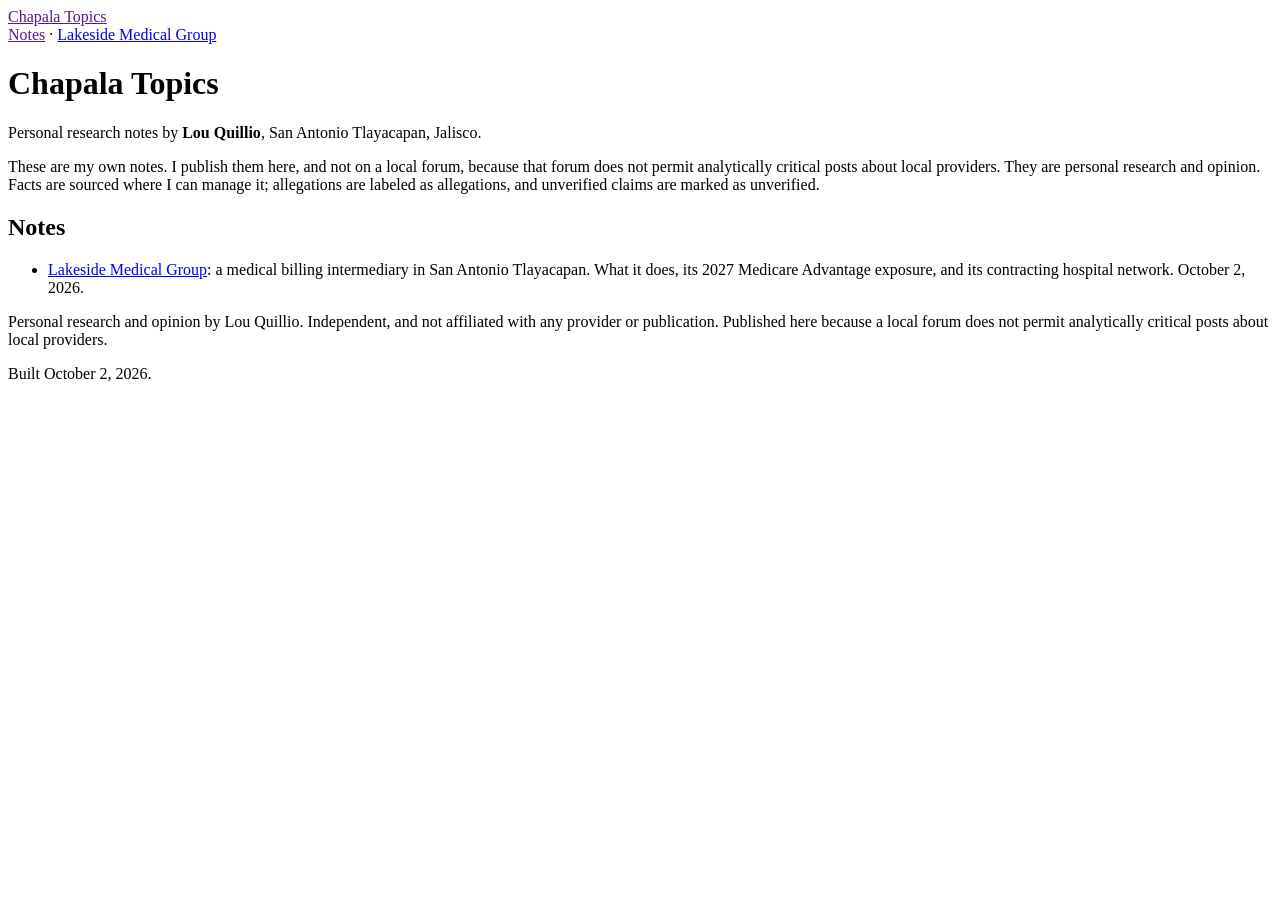
==== index.html @ 0d065344 "Add index.html" ====
<!doctype html>
<html lang="en">
<head>
<meta charset="utf-8">
<meta name="viewport" content="width=device-width, initial-scale=1">
<meta name="robots" content="noindex,nofollow">
<title>Chapala Topics · Chapala Topics</title>
<link rel="stylesheet" href="assets/style.css">
</head>
<body>
<header class="site"><div class="wrap">
<a class="brand" href="">Chapala Topics</a>
<nav><a href="">Notes</a> · <a href="lakeside-medical-group/">Lakeside Medical Group</a></nav>
</div></header>
<main class="wrap">
<h1>Chapala Topics</h1>
<p>Personal research notes by <strong>Lou Quillio</strong>, San Antonio Tlayacapan, Jalisco.</p>
<p>These are my own notes. I publish them here, and not on a local forum, because that forum does not permit analytically critical posts about local providers. They are personal research and opinion. Facts are sourced where I can manage it; allegations are labeled as allegations, and unverified claims are marked as unverified.</p>
<h2>Notes</h2>
<ul>
<li><a href="lakeside-medical-group/">Lakeside Medical Group</a>: a medical billing intermediary in San Antonio Tlayacapan. What it does, its 2027 Medicare Advantage exposure, and its contracting hospital network. October 2, 2026.</li>
</ul>
</main>
<footer class="site"><div class="wrap">
<p>Personal research and opinion by Lou Quillio. Independent, and not affiliated with any provider or publication. Published here because a local forum does not permit analytically critical posts about local providers.</p>
<p class="meta">Built October 2, 2026.</p>
</div></footer>
</body>
</html>
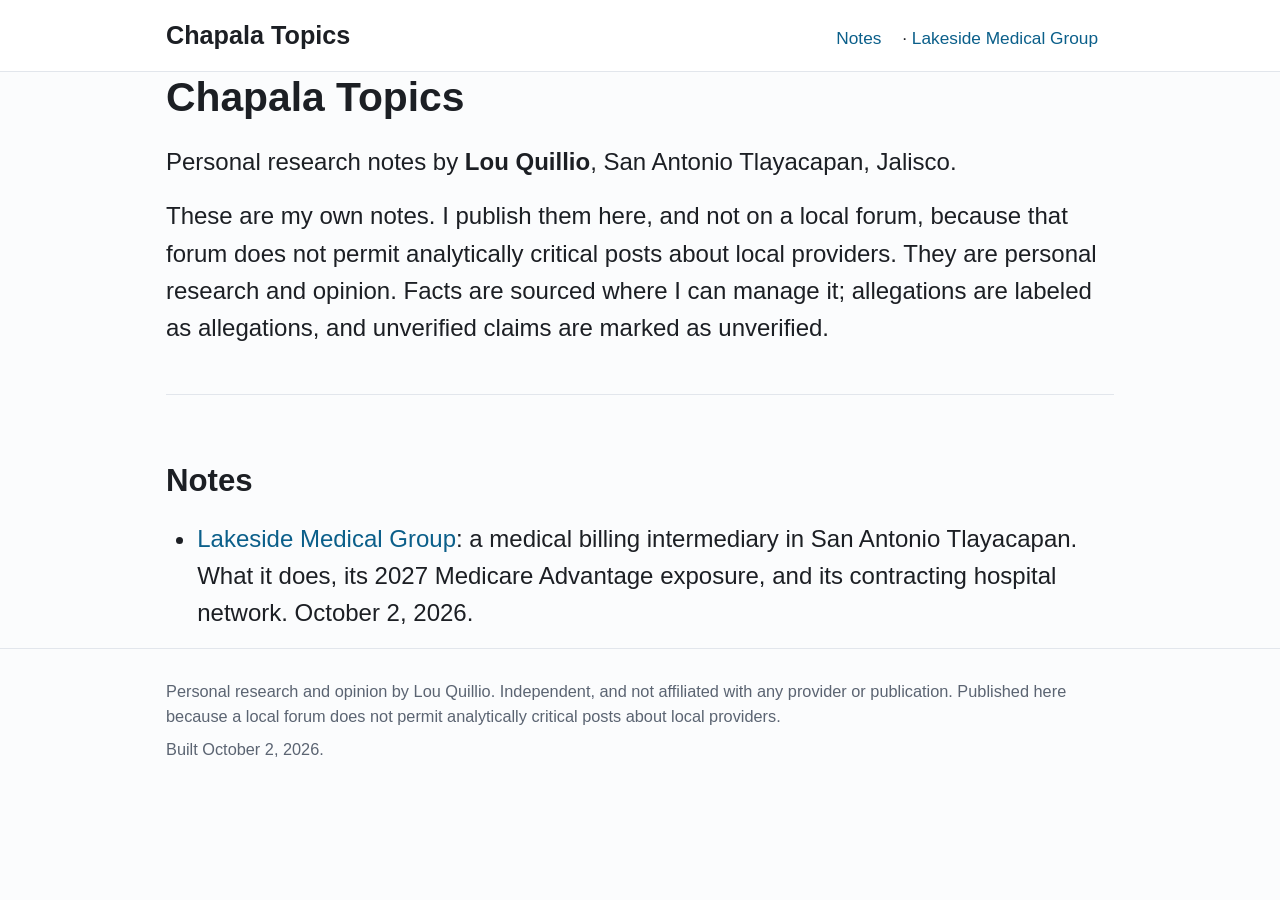
==== commit fb4d6ca7: "Update index.html" ====
--- a/index.html
+++ b/index.html
@@ -10,12 +10,13 @@
 <body>
 <header class="site"><div class="wrap">
 <a class="brand" href="">Chapala Topics</a>
-<nav><a href="">Notes</a> · <a href="lakeside-medical-group/">Lakeside Medical Group</a></nav>
+<nav class="site"><a href="">Notes</a> · <a href="lakeside-medical-group/">Lakeside Medical Group</a></nav>
 </div></header>
 <main class="wrap">
 <h1>Chapala Topics</h1>
 <p>Personal research notes by <strong>Lou Quillio</strong>, San Antonio Tlayacapan, Jalisco.</p>
 <p>These are my own notes. I publish them here, and not on a local forum, because that forum does not permit analytically critical posts about local providers. They are personal research and opinion. Facts are sourced where I can manage it; allegations are labeled as allegations, and unverified claims are marked as unverified.</p>
+<hr>
 <h2>Notes</h2>
 <ul>
 <li><a href="lakeside-medical-group/">Lakeside Medical Group</a>: a medical billing intermediary in San Antonio Tlayacapan. What it does, its 2027 Medicare Advantage exposure, and its contracting hospital network. October 2, 2026.</li>
--- a/assets/style.css
+++ b/assets/style.css
@@ -0,0 +1,42 @@
+:root{--fg:#1c1f24;--muted:#5b6472;--line:#e2e6ec;--accent:#0b5f8a;--bg:#fbfcfd;--card:#ffffff;}
+*{box-sizing:border-box}
+html{font-size:24px}
+body{margin:0;background:var(--bg);color:var(--fg);
+ font-family:-apple-system,BlinkMacSystemFont,"Segoe UI",Roboto,Helvetica,Arial,sans-serif;
+ font-size:24px;line-height:1.55;}
+
+.wrap{max-width:1000px;margin:0 auto;padding:0 26px}
+
+header.site{background:var(--card);border-bottom:1px solid var(--line);padding:16px 0}
+header.site .wrap{display:flex;flex-wrap:wrap;gap:10px 20px;align-items:baseline;justify-content:space-between}
+.brand{font-weight:700;color:var(--fg);text-decoration:none;font-size:1.05rem}
+nav{font-size:.72rem}
+nav a{margin-right:16px;white-space:nowrap}
+nav a.here{font-weight:700;text-decoration:underline}
+
+main{padding:44px 26px 84px}
+h1{font-size:1.7rem;line-height:1.25;margin:0 0 .5em}
+h2{font-size:1.3rem;line-height:1.3;margin:2.1em 0 .6em}
+h3{font-size:1.05rem;margin:1.5em 0 .4em;color:#111}
+p{margin:.7em 0}
+a{color:var(--accent);text-decoration:none}
+a:hover{text-decoration:underline}
+ul,ol{padding-left:1.3em;margin:.7em 0}
+li{margin:.3em 0}
+blockquote{margin:1em 0;padding:.55em 1em;border-left:3px solid var(--accent);
+ background:#eef5f9;color:#213;border-radius:0 6px 6px 0}
+code{background:#eef1f4;padding:.1em .35em;border-radius:4px;font-size:.85em}
+hr{border:0;border-top:1px solid var(--line);margin:2em 0}
+table{border-collapse:collapse;width:100%;margin:1.1em 0;font-size:.78rem}
+th,td{border:1px solid var(--line);padding:.5em .65em;text-align:left;vertical-align:top}
+th{background:#f2f5f8}
+
+footer.site{border-top:1px solid var(--line);color:var(--muted);font-size:.68rem;padding:22px 0 70px}
+footer.site p{margin:.45em 0}
+footer.site .meta{color:var(--muted)}
+
+@media print{
+ header.site nav{display:none}
+ body{font-size:12pt}
+ a{color:#000}
+}
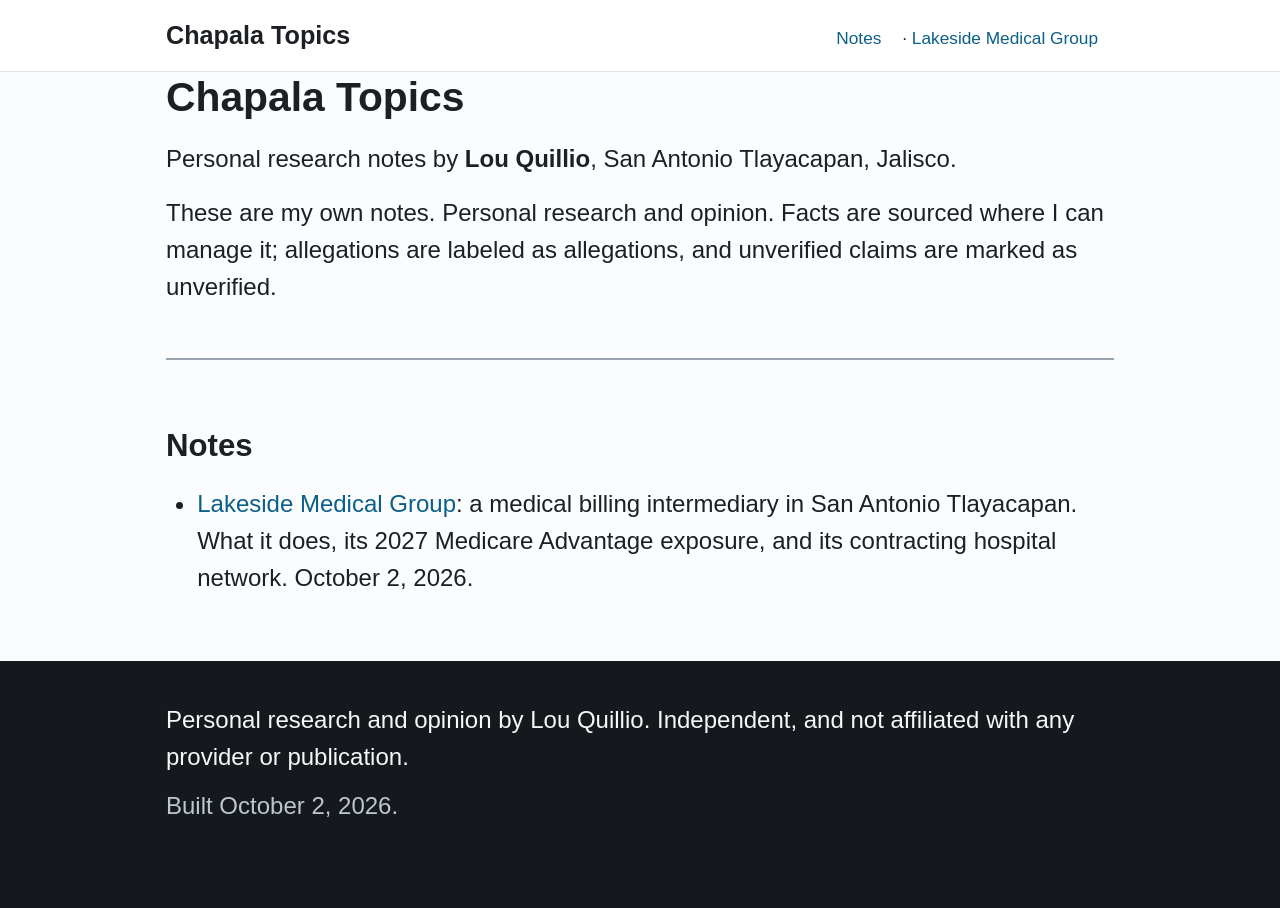
==== commit f46f8b2b: "Update index.html" ====
--- a/index.html
+++ b/index.html
@@ -15,15 +15,16 @@
 <main class="wrap">
 <h1>Chapala Topics</h1>
 <p>Personal research notes by <strong>Lou Quillio</strong>, San Antonio Tlayacapan, Jalisco.</p>
-<p>These are my own notes. I publish them here, and not on a local forum, because that forum does not permit analytically critical posts about local providers. They are personal research and opinion. Facts are sourced where I can manage it; allegations are labeled as allegations, and unverified claims are marked as unverified.</p>
+<p>These are my own notes. Personal research and opinion. Facts are sourced where I can manage it; allegations are labeled as allegations, and unverified claims are marked as unverified.</p>
 <hr>
-<h2>Notes</h2>
+<p><a id="notes"></a></p>
+<h2 id="notes">Notes</h2>
 <ul>
 <li><a href="lakeside-medical-group/">Lakeside Medical Group</a>: a medical billing intermediary in San Antonio Tlayacapan. What it does, its 2027 Medicare Advantage exposure, and its contracting hospital network. October 2, 2026.</li>
 </ul>
 </main>
 <footer class="site"><div class="wrap">
-<p>Personal research and opinion by Lou Quillio. Independent, and not affiliated with any provider or publication. Published here because a local forum does not permit analytically critical posts about local providers.</p>
+<p>Personal research and opinion by Lou Quillio. Independent, and not affiliated with any provider or publication.</p>
 <p class="meta">Built October 2, 2026.</p>
 </div></footer>
 </body>
--- a/assets/style.css
+++ b/assets/style.css
@@ -1,4 +1,8 @@
-:root{--fg:#1c1f24;--muted:#5b6472;--line:#e2e6ec;--accent:#0b5f8a;--bg:#fbfcfd;--card:#ffffff;}
+:root{
+  --fg:#1c1f24; --muted:#5b6472; --line:#e2e6ec; --rule:#98a2b0;
+  --accent:#0b5f8a; --bg:#fbfcfd; --card:#ffffff;
+  --foot-bg:#15181c; --foot-fg:#f5f7f9; --foot-muted:#bcc6d1; --foot-link:#cfe4f2;
+}
 *{box-sizing:border-box}
 html{font-size:24px}
 body{margin:0;background:var(--bg);color:var(--fg);
@@ -7,15 +11,25 @@
 
 .wrap{max-width:1000px;margin:0 auto;padding:0 26px}
 
+/* header: brand + site nav */
 header.site{background:var(--card);border-bottom:1px solid var(--line);padding:16px 0}
 header.site .wrap{display:flex;flex-wrap:wrap;gap:10px 20px;align-items:baseline;justify-content:space-between}
 .brand{font-weight:700;color:var(--fg);text-decoration:none;font-size:1.05rem}
-nav{font-size:.72rem}
-nav a{margin-right:16px;white-space:nowrap}
-nav a.here{font-weight:700;text-decoration:underline}
+nav.site{font-size:.72rem}
+nav.site a{margin-right:16px;white-space:nowrap}
+nav.site a.here{font-weight:700;text-decoration:underline}
 
-main{padding:44px 26px 84px}
-h1{font-size:1.7rem;line-height:1.25;margin:0 0 .5em}
+main{padding:40px 26px 84px}
+
+/* breadcrumb trail, in-page, above the title */
+nav.crumbs{font-size:.68rem;color:var(--muted);margin:0 0 .4em}
+nav.crumbs a{color:var(--muted)}
+nav.crumbs .here{color:var(--fg)}
+
+h1{font-size:1.7rem;line-height:1.25;margin:0 0 .35em}
+p.byline{font-size:.7rem;color:var(--muted);margin:0 0 1.7em}
+p.byline a{color:var(--muted);text-decoration:underline}
+
 h2{font-size:1.3rem;line-height:1.3;margin:2.1em 0 .6em}
 h3{font-size:1.05rem;margin:1.5em 0 .4em;color:#111}
 p{margin:.7em 0}
@@ -26,17 +40,24 @@
 blockquote{margin:1em 0;padding:.55em 1em;border-left:3px solid var(--accent);
  background:#eef5f9;color:#213;border-radius:0 6px 6px 0}
 code{background:#eef1f4;padding:.1em .35em;border-radius:4px;font-size:.85em}
-hr{border:0;border-top:1px solid var(--line);margin:2em 0}
+
+/* rules made clearly visible */
+hr{border:0;border-top:2px solid var(--rule);margin:2.2em 0}
+
 table{border-collapse:collapse;width:100%;margin:1.1em 0;font-size:.78rem}
 th,td{border:1px solid var(--line);padding:.5em .65em;text-align:left;vertical-align:top}
 th{background:#f2f5f8}
 
-footer.site{border-top:1px solid var(--line);color:var(--muted);font-size:.68rem;padding:22px 0 70px}
-footer.site p{margin:.45em 0}
-footer.site .meta{color:var(--muted)}
+/* footer: reverse monochrome (light on dark) */
+footer.site{background:var(--foot-bg);color:var(--foot-fg);padding:28px 0 72px;margin-top:64px}
+footer.site p{margin:.5em 0}
+footer.site .meta{color:var(--foot-muted)}
+footer.site a{color:var(--foot-link)}
 
 @media print{
- header.site nav{display:none}
+ header.site nav, nav.crumbs{display:none}
  body{font-size:12pt}
  a{color:#000}
+ footer.site{background:#fff;color:#000}
+ footer.site .meta{color:#333}
 }
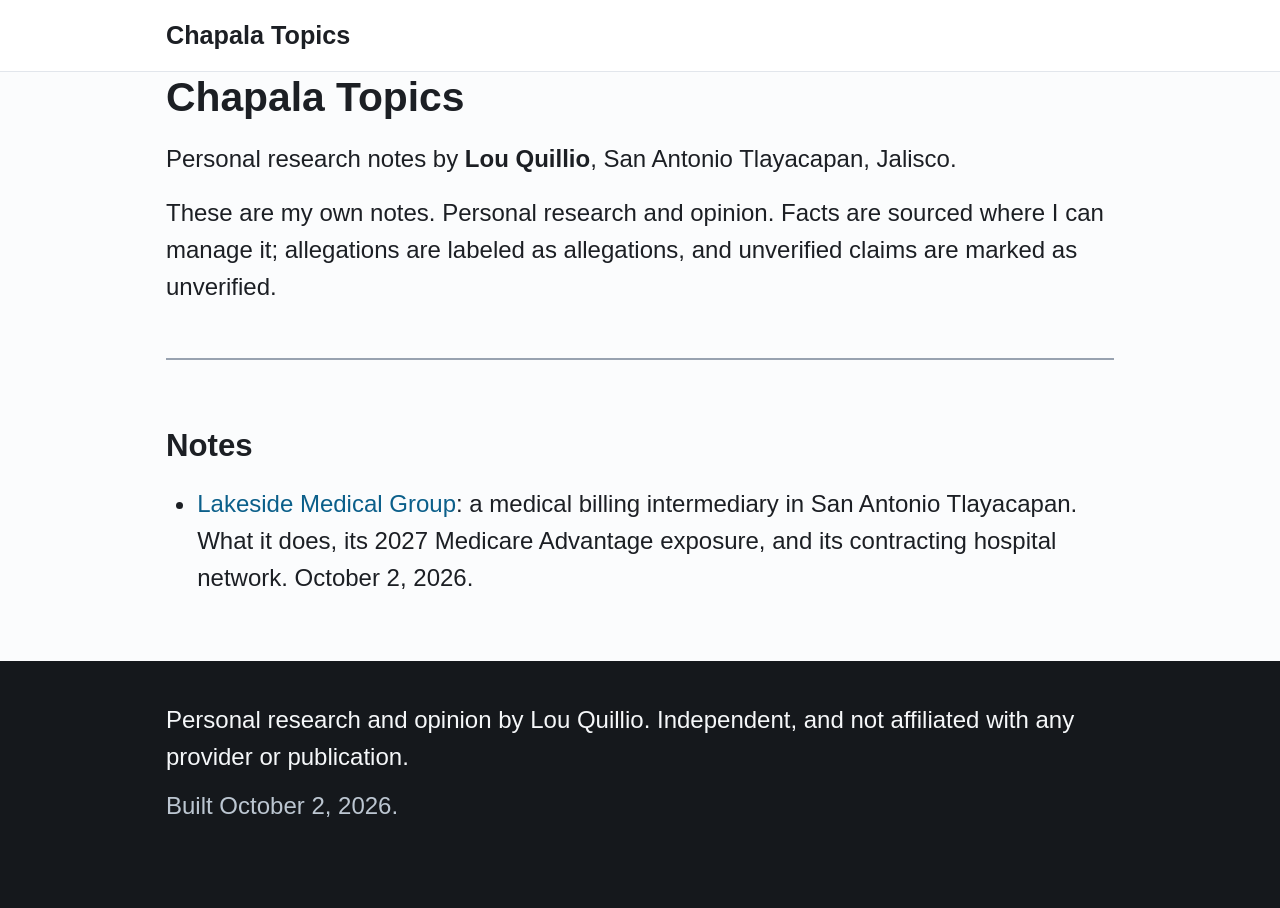
==== commit f93a9aa8: "Update index.html" ====
--- a/index.html
+++ b/index.html
@@ -10,7 +10,6 @@
 <body>
 <header class="site"><div class="wrap">
 <a class="brand" href="">Chapala Topics</a>
-<nav class="site"><a href="">Notes</a> · <a href="lakeside-medical-group/">Lakeside Medical Group</a></nav>
 </div></header>
 <main class="wrap">
 <h1>Chapala Topics</h1>
--- a/assets/style.css
+++ b/assets/style.css
@@ -21,14 +21,30 @@
 
 main{padding:40px 26px 84px}
 
-/* breadcrumb trail, in-page, above the title */
+/* breadcrumb trail, in-page, above the title (parent trail only) */
 nav.crumbs{font-size:.68rem;color:var(--muted);margin:0 0 .4em}
 nav.crumbs a{color:var(--muted)}
-nav.crumbs .here{color:var(--fg)}
+nav.crumbs span{color:var(--muted)}
 
 h1{font-size:1.7rem;line-height:1.25;margin:0 0 .35em}
-p.byline{font-size:.7rem;color:var(--muted);margin:0 0 1.7em}
+p.byline{font-size:.7rem;color:var(--muted);margin:0 0 1.2em}
 p.byline a{color:var(--muted);text-decoration:underline}
+
+/* prominent page-level reference */
+aside.primary{margin:0 0 1.5em;padding:.85em 1.1em;background:#eaf3f8;
+ border-left:6px solid var(--accent);border-radius:0 6px 6px 0;font-size:.85rem}
+aside.primary .label{display:block;font-size:.6rem;letter-spacing:.09em;
+ text-transform:uppercase;color:var(--muted);margin-bottom:.2em}
+aside.primary a{font-weight:700;font-size:1rem}
+
+/* auto Contents */
+nav.toc{margin:1.4em 0 2em;padding:1em 1.2em;background:var(--card);
+ border:1px solid var(--line);border-radius:8px}
+nav.toc .label{display:block;font-size:.6rem;letter-spacing:.09em;
+ text-transform:uppercase;color:var(--muted);margin-bottom:.5em}
+nav.toc ul{list-style:none;padding-left:0;margin:0}
+nav.toc ul ul{padding-left:1.1em}
+nav.toc li{margin:.28em 0;font-size:.78rem}
 
 h2{font-size:1.3rem;line-height:1.3;margin:2.1em 0 .6em}
 h3{font-size:1.05rem;margin:1.5em 0 .4em;color:#111}
@@ -55,7 +71,7 @@
 footer.site a{color:var(--foot-link)}
 
 @media print{
- header.site nav, nav.crumbs{display:none}
+ header.site nav, nav.crumbs, nav.toc{display:none}
  body{font-size:12pt}
  a{color:#000}
  footer.site{background:#fff;color:#000}
